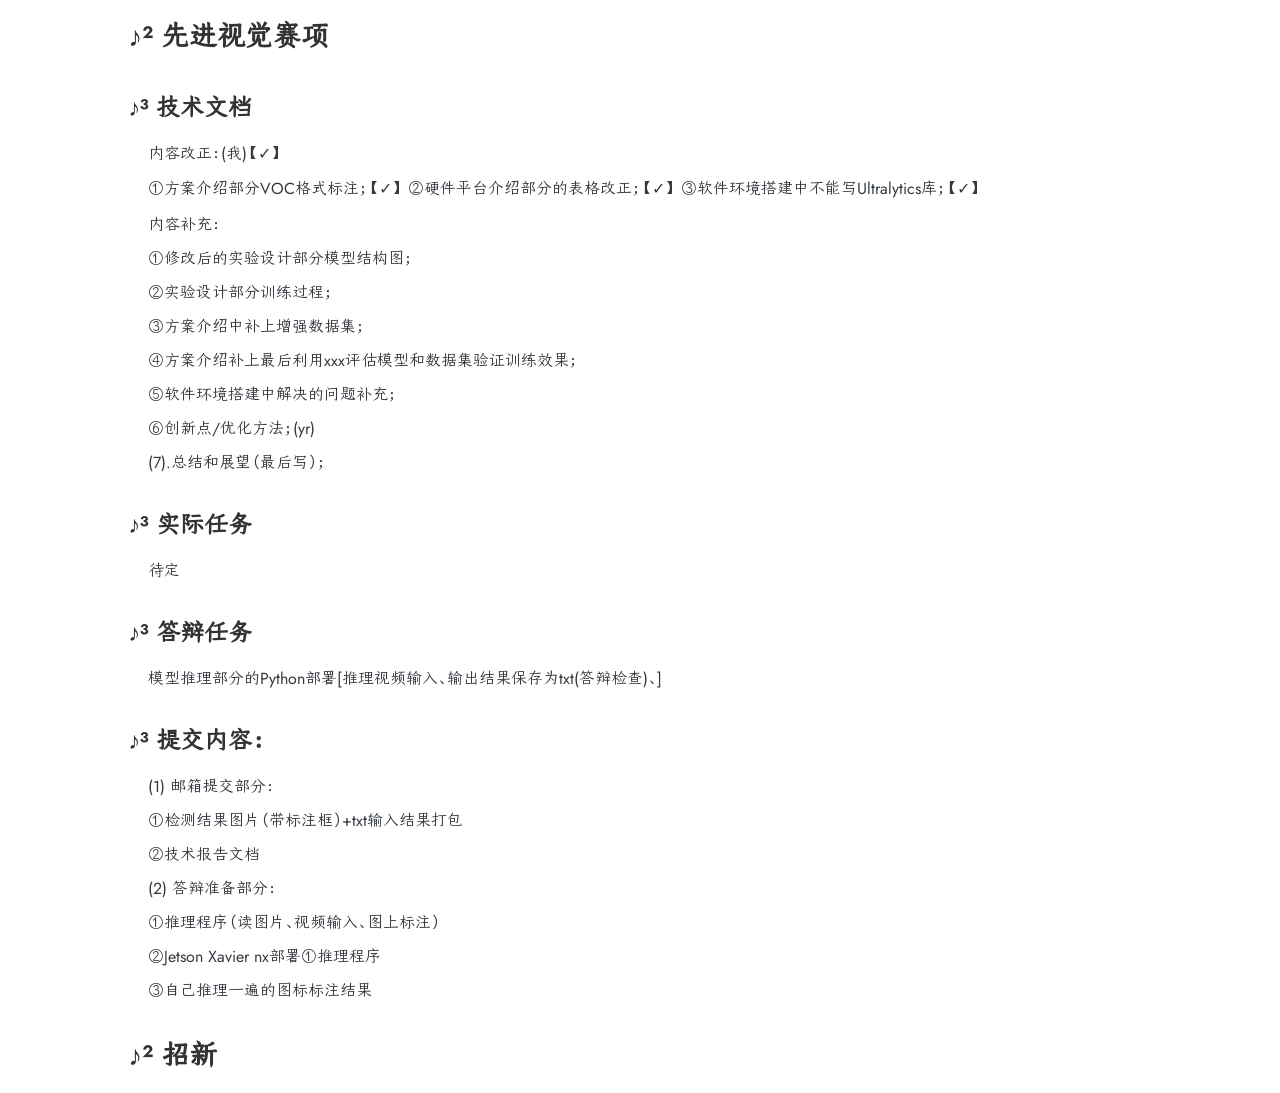
==== index.html @ b22bf8c2 "ok" ====
<!DOCTYPE html>
<html lang="zh">
 <head>
  <meta charset="utf-8"/>
  <meta content="yes" name="apple-mobile-web-app-capable">
   <meta content="yes" name="apple-touch-fullscreen"/>
   <meta content="black-translucent" name="apple-mobile-web-app-status-bar-style"/>
   <link href="./manifest.json" rel="manifest"/>
   <link href="/img/pwa/splash-2048x2732.png" media="(device-width: 1024px) and (device-height: 1366px) and (-webkit-device-pixel-ratio: 2) and (orientation: portrait)" rel="apple-touch-startup-image"/>
   <link href="/img/pwa/splash-2732x2048.png" media="(device-width: 1024px) and (device-height: 1366px) and (-webkit-device-pixel-ratio: 2) and (orientation: landscape)" rel="apple-touch-startup-image"/>
   <link href="/img/pwa/splash-1668x2388.png" media="(device-width: 834px) and (device-height: 1194px) and (-webkit-device-pixel-ratio: 2) and (orientation: portrait)" rel="apple-touch-startup-image"/>
   <link href="/img/pwa/splash-2388x1668.png" media="(device-width: 834px) and (device-height: 1194px) and (-webkit-device-pixel-ratio: 2) and (orientation: landscape)" rel="apple-touch-startup-image"/>
   <link href="/img/pwa/splash-1536x2048.png" media="(device-width: 768px) and (device-height: 1024px) and (-webkit-device-pixel-ratio: 2) and (orientation: portrait)" rel="apple-touch-startup-image"/>
   <link href="/img/pwa/splash-2048x1536.png" media="(device-width: 768px) and (device-height: 1024px) and (-webkit-device-pixel-ratio: 2) and (orientation: landscape)" rel="apple-touch-startup-image"/>
   <link href="/img/pwa/splash-1668x2224.png" media="(device-width: 834px) and (device-height: 1112px) and (-webkit-device-pixel-ratio: 2) and (orientation: portrait)" rel="apple-touch-startup-image"/>
   <link href="/img/pwa/splash-2224x1668.png" media="(device-width: 834px) and (device-height: 1112px) and (-webkit-device-pixel-ratio: 2) and (orientation: landscape)" rel="apple-touch-startup-image"/>
   <link href="/img/pwa/splash-1620x2160.png" media="(device-width: 810px) and (device-height: 1080px) and (-webkit-device-pixel-ratio: 2) and (orientation: portrait)" rel="apple-touch-startup-image"/>
   <link href="/img/pwa/splash-2160x1620.png" media="(device-width: 810px) and (device-height: 1080px) and (-webkit-device-pixel-ratio: 2) and (orientation: landscape)" rel="apple-touch-startup-image"/>
   <link href="/img/pwa/splash-1290x2796.png" media="(device-width: 430px) and (device-height: 932px) and (-webkit-device-pixel-ratio: 3) and (orientation: portrait)" rel="apple-touch-startup-image"/>
   <link href="/img/pwa/splash-2796x1290.png" media="(device-width: 430px) and (device-height: 932px) and (-webkit-device-pixel-ratio: 3) and (orientation: landscape)" rel="apple-touch-startup-image"/>
   <link href="/img/pwa/splash-1179x2556.png" media="(device-width: 393px) and (device-height: 852px) and (-webkit-device-pixel-ratio: 3) and (orientation: portrait)" rel="apple-touch-startup-image"/>
   <link href="/img/pwa/splash-2556x1179.png" media="(device-width: 393px) and (device-height: 852px) and (-webkit-device-pixel-ratio: 3) and (orientation: landscape)" rel="apple-touch-startup-image"/>
   <link href="/img/pwa/splash-1248x2778.png" media="(device-width: 428px) and (device-height: 926px) and (-webkit-device-pixel-ratio: 3) and (orientation: portrait)" rel="apple-touch-startup-image"/>
   <link href="/img/pwa/splash-2778x1248.png" media="(device-width: 428px) and (device-height: 926px) and (-webkit-device-pixel-ratio: 3) and (orientation: landscape)" rel="apple-touch-startup-image"/>
   <link href="/img/pwa/splash-1170x2532.png" media="(device-width: 390px) and (device-height: 844px) and (-webkit-device-pixel-ratio: 3) and (orientation: portrait)" rel="apple-touch-startup-image"/>
   <link href="/img/pwa/splash-2532x1170.png" media="(device-width: 390px) and (device-height: 844px) and (-webkit-device-pixel-ratio: 3) and (orientation: landscape)" rel="apple-touch-startup-image"/>
   <link href="/img/pwa/splash-1125x2436.png" media="(device-width: 375px) and (device-height: 812px) and (-webkit-device-pixel-ratio: 3) and (orientation: portrait)" rel="apple-touch-startup-image"/>
   <link href="/img/pwa/splash-2436x1125.png" media="(device-width: 375px) and (device-height: 812px) and (-webkit-device-pixel-ratio: 3) and (orientation: landscape)" rel="apple-touch-startup-image"/>
   <link href="/img/pwa/splash-1242x2688.png" media="(device-width: 414px) and (device-height: 896px) and (-webkit-device-pixel-ratio: 3) and (orientation: portrait)" rel="apple-touch-startup-image"/>
   <link href="/img/pwa/splash-2688x1242.png" media="(device-width: 414px) and (device-height: 896px) and (-webkit-device-pixel-ratio: 3) and (orientation: landscape)" rel="apple-touch-startup-image"/>
   <link href="/img/pwa/splash-828x1792.png" media="(device-width: 414px) and (device-height: 896px) and (-webkit-device-pixel-ratio: 2) and (orientation: portrait)" rel="apple-touch-startup-image"/>
   <link href="/img/pwa/splash-1792x828.png" media="(device-width: 414px) and (device-height: 896px) and (-webkit-device-pixel-ratio: 2) and (orientation: landscape)" rel="apple-touch-startup-image"/>
   <link href="/img/pwa/splash-1242x2208.png" media="(device-width: 414px) and (device-height: 736px) and (-webkit-device-pixel-ratio: 3) and (orientation: portrait)" rel="apple-touch-startup-image"/>
   <link href="/img/pwa/splash-2208x1242.png" media="(device-width: 414px) and (device-height: 736px) and (-webkit-device-pixel-ratio: 3) and (orientation: landscape)" rel="apple-touch-startup-image"/>
   <link href="/img/pwa/splash-750x1334.png" media="(device-width: 375px) and (device-height: 667px) and (-webkit-device-pixel-ratio: 2) and (orientation: portrait)" rel="apple-touch-startup-image"/>
   <link href="/img/pwa/splash-1334x750.png" media="(device-width: 375px) and (device-height: 667px) and (-webkit-device-pixel-ratio: 2) and (orientation: landscape)" rel="apple-touch-startup-image"/>
   <link href="/img/pwa/splash-640x1136.png" media="(device-width: 320px) and (device-height: 568px) and (-webkit-device-pixel-ratio: 2) and (orientation: portrait)" rel="apple-touch-startup-image"/>
   <link href="/img/pwa/splash-1136x640.png" media="(device-width: 320px) and (device-height: 568px) and (-webkit-device-pixel-ratio: 2) and (orientation: landscape)" rel="apple-touch-startup-image"/>
   <title>
    305任务清单
   </title>
   <link href="./style/style.css" rel="stylesheet"/>
  </meta>
 </head>
 <body>
  <div class="container">
   <h2>
    先进视觉赛项
   </h2>
   <h3>
    技术文档
   </h3>
   <ul>
    <li>
     内容改正：(我)【✓】
    </li>
    <li>
     <p>
      ①方案介绍部分VOC格式标注；【✓】
    ②硬件平台介绍部分的表格改正；【✓】
    ③软件环境搭建中不能写Ultralytics库；【✓】
     </p>
    </li>
    <li>
     <p>
      内容补充：
     </p>
    </li>
    <li>
     ①修改后的实验设计部分模型结构图；
    </li>
    <li>
     ②实验设计部分训练过程；
    </li>
    <li>
     ③方案介绍中补上增强数据集；
    </li>
    <li>
     ④方案介绍补上最后利用xxx评估模型和数据集验证训练效果；
    </li>
    <li>
     ⑤软件环境搭建中解决的问题补充；
    </li>
    <li>
     ⑥创新点/优化方法；(yr)
    </li>
    <li>
     (7).总结和展望（最后写）；
    </li>
   </ul>
   <h3>
    实际任务
   </h3>
   <ul>
    <li>
     待定
    </li>
   </ul>
   <h3>
    答辩任务
   </h3>
   <ul>
    <li>
     模型推理部分的Python部署[推理视频输入、输出结果保存为txt(答辩检查)、]
    </li>
   </ul>
   <h3>
    提交内容：
   </h3>
   <ul>
    <li>
     (1) 邮箱提交部分：
    </li>
    <li>
     ①检测结果图片（带标注框）+txt输入结果打包
    </li>
    <li>
     ②技术报告文档
    </li>
    <li>
     (2) 答辩准备部分：
    </li>
    <li>
     ①推理程序（读图片、视频输入、图上标注）
    </li>
    <li>
     ②Jetson Xavier nx部署①推理程序
    </li>
    <li>
     ③自己推理一遍的图标标注结果
    </li>
   </ul>
   <h2>
    招新
   </h2>
  </div>
 </body>
</html>
---- style/style.css ----
body {
  font-family: Arial, sans-serif;
}

.container {
  margin: 0 auto;
  width: 80%;
  max-width: 1200px;
}

/* .section {
  background-color: #f9f9f9;
  border: 1px solid #ddd;
  border-radius: 4px;
  padding: 20px;
  margin-bottom: 20px;
} */

h2, h3 {
  color: #333;
}

ul {
  list-style-type: none;
}

ul li {
  margin-bottom: 10px;
}

p {
  line-height: 1.6;
} 

/* 这里可以添加更多自定义样式 */
body, h1, h2, h3, h4, h5, h6, hr, p, blockquote, dl, dt, dd, ul, ol, li, pre, form, fieldset, legend, button, input, textarea, th, td {
  margin: 0;
  padding: 0;
}

body, button, input, select, textarea {
  font: 12px/1.5tahoma, arial, 宋体;
}

h1, h2, h3, h4, h5, h6 {
  font-size: 100%;
}

address, cite, dfn, em, var {
  font-style: normal;
}

code, kbd, pre, samp {
  font-family: couriernew, courier, monospace;
}

small {
  font-size: 12px;
}

a {
  text-decoration: none;
}

a:hover {
  text-decoration: underline;
}

sup {
  vertical-align: text-top;
}

sub {
  vertical-align: text-bottom;
}

legend {
  color: #000;
}

fieldset, img {
  border: 0;
}

button, input, select, textarea {
  font-size: 100%;
}

table {
  border-collapse: collapse;
  border-spacing: 0;
}

@font-face {
  font-family: jostFont;
  font-style: normal;
  font-weight: 400;
  font-display: swap;
  src: local("Jost Regular Regular"), local("Jost-Regular"), local("Jost* Book"), local("Jost-Book"), url("virgo/fonts/jost/jost-v4-latin-regular.woff2") format("woff2"), url("virgo/fonts/jost/jost-v4-latin-regular.woff") format("woff");
}
@font-face {
  font-family: jostFont;
  font-style: normal;
  font-weight: 500;
  font-display: swap;
  src: local("Jost Regular Medium"), local("JostRoman-Medium"), local("Jost* Medium"), local("Jost-Medium"), url("virgo/fonts/jost/jost-v4-latin-500.woff2") format("woff2"), url("virgo/fonts/jost/jost-v4-latin-500.woff") format("woff");
}
@font-face {
  font-family: jostFont;
  font-style: normal;
  font-weight: 700;
  font-display: swap;
  src: local("Jost Regular Bold"), local("JostRoman-Bold"), local("Jost* Bold"), local("Jost-Bold"), url("virgo/fonts/jost/jost-v4-latin-700.woff2") format("woff2"), url("virgo/fonts/jost/jost-v4-latin-700.woff") format("woff");
}
@font-face {
  font-family: jostFont;
  font-style: italic;
  font-weight: 400;
  font-display: swap;
  src: local("Jost Italic Italic"), local("Jost-Italic"), local("Jost* BookItalic"), local("Jost-BookItalic"), url("virgo/fonts/jost/jost-v4-latin-italic.woff2") format("woff2"), url("virgo/fonts/jost/jost-v4-latin-italic.woff") format("woff");
}
@font-face {
  font-family: jostFont;
  font-style: italic;
  font-weight: 500;
  font-display: swap;
  src: local("Jost Italic Medium Italic"), local("JostItalic-Medium"), local("Jost* Medium Italic"), local("Jost-MediumItalic"), url("virgo/fonts/jost/jost-v4-latin-500italic.woff2") format("woff2"), url("virgo/fonts/jost/jost-v4-latin-500italic.woff") format("woff");
}
@font-face {
  font-family: jostFont;
  font-style: italic;
  font-weight: 700;
  font-display: swap;
  src: local("Jost Italic Bold Italic"), local("JostItalic-Bold"), local("Jost* Bold Italic"), local("Jost-BoldItalic"), url("virgo/fonts/jost/jost-v4-latin-700italic.woff2") format("woff2"), url("virgo/fonts/jost/jost-v4-latin-700italic.woff") format("woff");
}
@font-face {
  font-family: josefinSansFont;
  font-style: normal;
  font-weight: 400;
  src: url(virgo/fonts/josefin/lhLzTs.woff2) format("woff2");
  unicode-range: U+0102-0103, U+0110-0111, U+0128-0129, U+0168-0169, U+01A0-01A1, U+01AF-01B0, U+1EA0-1EF9, U+20AB;
}
@font-face {
  font-family: josefinSansFont;
  font-style: normal;
  font-weight: 400;
  src: url(virgo/fonts/josefin/hhLzTs.woff2) format("woff2");
  unicode-range: U+0100-024F, U+0259, U+1E00-1EFF, U+2020, U+20A0-20AB, U+20AD-20CF, U+2113, U+2C60-2C7F, U+A720-A7FF;
}
@font-face {
  font-family: josefinSansFont;
  font-style: normal;
  font-weight: 400;
  src: url(virgo/fonts/josefin/ZhLw.woff2) format("woff2");
  unicode-range: U+0000-00FF, U+0131, U+0152-0153, U+02BB-02BC, U+02C6, U+02DA, U+02DC, U+2000-206F, U+2074, U+20AC, U+2122, U+2191, U+2193, U+2212, U+2215, U+FEFF, U+FFFD;
}
@font-face {
  font-family: romanFont;
  src: url("virgo/fonts/roman/Code-New-Roman-5.otf") format("TrueType"), url("virgo/fonts/roman/Code-New-Roman-6.woff") format("TrueType"), url("virgo/fonts/roman/Code-New-Roman-i-3.otf") format("TrueType"), url("virgo/fonts/roman/Code-New-Roman-i-4.woff") format("TrueType"), url("virgo/fonts/roman/Code-New-Roman-b-1.otf") format("TrueType"), url("virgo/fonts/roman/Code-New-Roman-b-2.woff") format("TrueType");
}
@font-face {
  font-family: jinkaiFont;
  src: url("virgo/fonts/ttfs/jinkai.ttf") format("TrueType");
}
@font-face {
  font-family: xianmoFont;
  src: url("virgo/fonts/ttfs/xianmo.ttf") format("TrueType");
}
@font-face {
  font-family: daxiangFont;
  src: url("virgo/fonts/ttfs/daxiang.ttf") format("TrueType");
}
@font-face {
  font-family: segoeFont;
  src: url("virgo/fonts/segoe/segoesc.ttf") format("TrueType"), url("virgo/fonts/segoe/segoescb.ttf") format("TrueType");
}
/*
    Update default scroll-bar style.
    More: https://ovirgo.com/posts/scroll-bar
*/
::-webkit-scrollbar {
  width: 6px;
  height: 6px;
}

::-webkit-scrollbar-track-piece {
  background-color: transparent;
  border-radius: 5px;
}

::-webkit-scrollbar-thumb {
  cursor: pointer;
  background-color: #ccc;
  border-radius: 5px;
}

::-webkit-scrollbar-thumb:hover {
  background-color: #999;
}

::-webkit-scrollbar-corner {
  display: block;
}

html {
  scroll-behavior: smooth;
}

body {
  color: #343a40;
  font-family: jostFont, jinkaiFont, "kaiti", -apple-system, blinkmacsystemfont, "Segoe UI", roboto, "Helvetica Neue", arial, "Noto Sans", sans-serif, "Apple Color Emoji", "Segoe UI Emoji", "Segoe UI Symbol", "Noto Color Emoji";
  font-size: 16px;
  line-height: 1.5;
}

li::marker {
  color: #ccc;
}

h1,
h2,
h3,
h4,
h5,
h6 {
  background: rgba(255, 255, 255, 0);
  padding: 16px 0;
}
h1 a,
h2 a,
h3 a,
h4 a,
h5 a,
h6 a {
  display: inline-block;
  margin: 4px;
  font-size: 14px;
}
h1 code,
h2 code,
h3 code,
h4 code,
h5 code,
h6 code {
  font-family: romanFont, jinkaiFont, "kaiti", sfmono-regular, menlo, monaco, consolas, "Liberation Mono", "Courier New", monospace;
}

h1 {
  font-size: 32px;
}

h2 {
  font-size: 28px;
}
h2:before {
  content: "♪² ";
}

h3 {
  font-size: 24px;
}
h3:before {
  content: "♪³ ";
}

h4 {
  font-size: 20px;
}
h4:before {
  content: "♪⁴ ";
}

h5 {
  font-size: 20px;
}
h5:before {
  content: "♪⁵ ";
}

h6 {
  font-size: 20px;
}
h6:before {
  content: "♪⁶ ";
}

img {
  max-width: 100%;
  border: 1px solid rgba(255, 255, 255, 0);
}

a {
  color: #5d2f86;
}
a:hover {
  text-decoration: none;
  color: #e69;
  text-shadow: 0px 0px 1px #e69;
}

p {
  margin: 16px 0;
}

hr {
  margin: 24px 0;
  border-color: rgba(0, 0, 0, 0);
  border-bottom-color: rgba(239, 239, 239, 0.5);
}

table {
  margin: 24px 0;
}
table thead tr {
  border-top: 2px solid #e9e7ef;
}
table tbody {
  border-top: 2px solid #e9e7ef;
}
table tbody tr {
  border-bottom: 1px solid #e9e7ef;
}
table tbody tr:last-child {
  border-bottom: 2px solid #e9e7ef;
}
table th,
table td {
  padding: 3px 6px;
  border-right: 1px solid #e9e7ef;
}
table th:first-child,
table td:first-child {
  border-left: rgba(255, 255, 255, 0);
}
table th:last-child,
table td:last-child {
  border-right: rgba(255, 255, 255, 0);
}

blockquote {
  padding-left: 16px;
  border-left: 1px solid #6c757d;
  color: #6c757d;
}

.summary code,
p code,
td code,
li code {
  font-size: 14px;
  font-family: romanFont, jinkaiFont, "kaiti", sfmono-regular, menlo, monaco, consolas, "Liberation Mono", "Courier New", monospace;
  color: #d63384;
}

pre,
pre code {
  font-family: romanFont, jinkaiFont, "kaiti", sfmono-regular, menlo, monaco, consolas, "Liberation Mono", "Courier New", monospace;
}

ul,
ol {
  list-style-position: outside;
  padding-left: 20px;
  margin-bottom: 16px;
}
ul li p,
ol li p {
  margin: 0;
}

.some {
  font-family: "Segoe Script", segoeFont;
}

h2 code,
h3 code,
h4 code,
h5 code,
h6 code,
strong code,
u code,
em code,
.oh-hl code,
.oh-essay code {
  color: #d63384;
}

.oh-essay {
  position: relative;
  margin: 16px auto;
  padding-left: 16px;
  border-left: 1px dashed #969696;
  font-size: 15px;
  color: #969696;
}
.oh-essay p {
  margin-bottom: 0;
}

.oh-hl {
  background: #fef9e7;
  padding: 0 4px;
  border-radius: 4px;
}

body.active-animate {
  -webkit-animation: fadeIn 2s;
          animation: fadeIn 2s;
}
body.active-animate p {
  -webkit-animation: slideInUp 0.6s;
          animation: slideInUp 0.6s;
}
body.active-animate .container-home .menu .item {
  -webkit-animation: slideInDown 1s;
          animation: slideInDown 1s;
}
body.active-animate .container-home .content .desc {
  -webkit-animation: slideInUp 1s;
          animation: slideInUp 1s;
}
body.active-animate .container-nav .content-nav .nav ul {
  -webkit-animation: slideInUp 1s;
          animation: slideInUp 1s;
}
body.active-animate .container-search #search {
  -webkit-animation: slideInLeft 1s;
          animation: slideInLeft 1s;
}
body.active-animate .container-search .list .item {
  -webkit-animation: slideInUp 1s;
          animation: slideInUp 1s;
}
body.active-animate .container-list .list .recentf, body.active-animate .container-list .list .item {
  -webkit-animation: slideInUp 1s;
          animation: slideInUp 1s;
}
body.active-animate .container-archive .recentf .rec-post .rec-post-item {
  -webkit-animation: slideInLeft 1s;
          animation: slideInLeft 1s;
}
body.active-animate .container-archive .categories .arc-item,
body.active-animate .container-archive .tags .arc-item {
  -webkit-animation: slideInUp 1s;
          animation: slideInUp 1s;
}
body.active-animate .container-archive .categories .arc-item .arc-post .arc-post-item,
body.active-animate .container-archive .tags .arc-item .arc-post .arc-post-item {
  -webkit-animation: slideInRight 1s;
          animation: slideInRight 1s;
}
body.active-animate .container-page .toc .page-operation {
  -webkit-animation: slideInLeft 1s;
          animation: slideInLeft 1s;
}

#header {
  border-top: 4px solid;
  border-image-source: linear-gradient(90deg, #0d6efd, #8ed6fb 50%, #d32e9d);
  border-image-slice: 1;
  -webkit-border-top: 4px solid;
  -webkit-border-image-source: linear-gradient(90deg, #0d6efd, #8ed6fb 50%, #d32e9d);
  -webkit-border-image-slice: 1;
  z-index: 1000;
  position: -webkit-sticky;
  position: sticky;
  top: -66px;
  padding: 0 80px;
}
#header.js-header {
  transition: 0.2s background-color linear;
  background-color: rgba(255, 255, 255, 0.5);
  -webkit-backdrop-filter: blur(5px);
          backdrop-filter: blur(5px);
  -webkit-backdrop-filter: saturate(180%) blur(5px);
          backdrop-filter: saturate(180%) blur(5px);
}
#header .container-header .some {
  position: relative;
  padding: 4px 0px 6px 24px;
}
#header .container-header .some #light-dark {
  cursor: pointer;
  position: absolute;
  left: 4px;
  top: 4px;
}
#header .container-header .container-breadcrumb-nav {
  padding-bottom: 8px;
}
#header .container-header .container-breadcrumb-nav .breadcrumb-nav-bar {
  display: flex;
  font-size: 12px;
}
#header .container-header .container-breadcrumb-nav .breadcrumb-nav-bar a {
  white-space: break-spaces;
  overflow: hidden;
  height: 18px;
  display: block;
  color: rgba(90, 41, 228, 0.8);
  background: rgba(239, 239, 239, 0.3);
  margin-right: 8px;
  padding: 4px 8px;
  border-radius: 0 12px 0 8px;
}
#header .container-header .container-breadcrumb-nav .breadcrumb-nav-bar .active a {
  color: #5a29e4;
}
#header .container-header #toc {
  display: none;
}

#content {
  background: rgba(255, 255, 255, 0);
  padding: 16px 80px 32px;
}
#content .container-home {
  font-family: "Segoe Script", segoeFont, jostFont, jinkaiFont, "kaiti", -apple-system, blinkmacsystemfont, "Segoe UI", roboto, "Helvetica Neue", arial, "Noto Sans", sans-serif, "Apple Color Emoji", "Segoe UI Emoji", "Segoe UI Symbol", "Noto Color Emoji";
}
#content .container-home .menu {
  height: 108px;
  box-sizing: border-box;
  display: flex;
  justify-content: flex-end;
  flex-wrap: wrap;
  font-size: 14px;
}
#content .container-home .menu .item a {
  display: block;
  margin: 4px 8px;
  padding: 8px;
  width: 96px;
  background: rgba(239, 239, 239, 0.4);
  border-radius: 6px;
  text-align: center;
  transition: 0.3s padding ease;
}
#content .container-home .menu .item a:hover {
  padding: 24px 8px;
}
#content .container-home .content-md {
  padding-top: 24px;
}
#content .container-home .content-md p > code,
#content .container-home .content-md li > code,
#content .container-home .content-md td > code {
  color: #d63384;
}
#content .container-home .content-md .highlight {
  margin: 16px 0;
  border-top: 2px solid #e9e7ef;
  border-bottom: 2px solid #e9e7ef;
  padding: 2px 0;
  font-size: 14px;
  overflow: hidden;
}
#content .container-home .content-md .highlight:hover {
  overflow: auto;
}
#content .container-home .content-md .highlight pre {
  padding-top: 0;
}
#content .container-home .content-md pre {
  font-size: 14px;
  border-top: 1px solid #e9e7ef;
  border-bottom: 1px solid #e9e7ef;
  padding: 12px;
  overflow: hidden;
}
#content .container-home .content-md pre:hover {
  overflow: auto;
}
#content .container-home .content-md pre .lang {
  cursor: pointer;
  margin-bottom: 16px;
  padding: 4px 0px;
  border-bottom: 1px dashed #adb5bd;
}
#content .container-home .content-md em {
  font-style: italic;
}
#content .container-home .content {
  text-align: center;
}
#content .container-home .content .desc img {
  max-width: 100%;
}
#content .container-home .content .desc .words {
  box-sizing: border-box;
  font-size: 18px;
  color: #adb5bd;
  max-width: 600px;
  padding: 48px 32px;
  border-radius: 10px;
  margin: 120px 0 160px;
  background: rgba(239, 239, 239, 0.4);
}
#content .container-list {
  font-size: 16px;
}
#content .container-list .count {
  color: #6c757d;
}
#content .container-list .list {
  display: flex;
  flex-wrap: wrap;
  flex-shrink: 0;
}
#content .container-list .list .recentf {
  box-sizing: border-box;
  width: 360px;
  padding: 8px 4px 32px;
  margin-right: 32px;
  margin-top: 48px;
  background: rgba(239, 239, 239, 0.2);
  box-shadow: 3px 3px 5px #eee;
}
#content .container-list .list .recentf .desc {
  width: 100%;
  padding: 8px 0;
  color: #999;
}
#content .container-list .list .recentf .rec-post .rec-post-item a {
  font-size: 14px;
  display: inline-block;
  background: rgba(239, 239, 239, 0.3);
  margin: 4px;
  padding: 4px 8px;
  border-radius: 4px;
}
#content .container-list .list .desc .date {
  color: #999;
  font-size: 12px;
  font-family: "Segoe Script", segoeFont;
}
#content .container-list .list .desc .date:first-child {
  padding-left: 8px;
}
#content .container-list .list .item {
  box-shadow: 3px 3px 5px #eee;
  position: relative;
  padding-bottom: 32px;
  background: rgba(239, 239, 239, 0.2);
  margin-right: 32px;
  margin-top: 48px;
  width: 360px;
  overflow: hidden;
}
#content .container-list .list .item > a {
  box-sizing: border-box;
  width: 100%;
  display: block;
  background: rgba(239, 239, 239, 0.2);
  margin-bottom: 8px;
  padding: 6px 4px;
  white-space: nowrap;
  overflow: hidden;
  text-overflow: ellipsis;
  transition: 0.3s padding ease;
}
#content .container-list .list .item > a:hover {
  padding-left: 16px;
}
#content .container-list .list .item > a .date {
  color: #999;
  font-size: 12px;
  font-family: "Segoe Script", segoeFont;
  margin-right: 4px;
}
#content .container-list .list .item .summary {
  font-size: 15px;
  padding: 8px;
  color: #6c757d;
}
#content .container-list .list .item .read-more {
  font-size: 13px;
  text-align: right;
  background: rgba(239, 239, 239, 0.2);
  width: 100%;
  position: absolute;
  bottom: 0;
}
#content .container-list .list .item .read-more a {
  display: block;
  padding: 2px 6px;
  transition: 0.3s padding ease;
  color: #ced4da;
}
#content .container-list .list .item .read-more a:hover {
  padding-right: 16px;
}
#content .container-list .list .item-term {
  margin: 4px;
  width: 360px;
}
#content .container-list .list .item-term a {
  box-sizing: border-box;
  height: 80px;
  display: block;
  background: rgba(239, 239, 239, 0.3);
  margin-bottom: 8px;
  padding: 8px;
  white-space: nowrap;
  overflow: hidden;
  text-overflow: ellipsis;
  border-radius: 0 16px 0 16px;
  transition: 0.3s padding ease;
}
#content .container-list .list .item-term a:hover {
  padding-top: 16px;
}
#content .container-list .list .item-term a .date {
  color: #999;
  font-size: 12px;
  font-family: "Segoe Script", segoeFont;
  margin-right: 4px;
}
#content .container-list .list .item-term sup {
  color: #adb5bd;
}
#content .container-list .list-single-col {
  display: block;
}
#content .container-list .list-single-col .recentf {
  width: 760px;
  margin: 24px auto;
  display: flex;
  flex-wrap: wrap;
}
#content .container-list .list-single-col .item {
  width: 760px;
  margin: 24px auto;
}
#content .container-page {
  position: relative;
  font-size: 16px;
  margin: 0 auto;
  padding: 0 24% 0 16%;
  max-width: 760px;
}
#content .container-page .desc {
  color: #adb5bd;
  font-size: 14px;
}
#content .container-page .toc {
  position: fixed;
  border-left: 1px solid #dee2e6;
  width: 260px;
  max-height: 566px;
  top: 176px;
  right: 16px;
  font-size: 14px;
  overflow: scroll;
}
#content .container-page .toc::-webkit-scrollbar {
  width: 2px;
}
#content .container-page .toc::-webkit-scrollbar-thumb {
  background-color: #dee2e6;
}
#content .container-page .toc li {
  list-style: none;
}
#content .container-page .toc li a {
  color: #6c757d;
}
#content .container-page .toc li a:hover {
  color: #e69;
}
#content .container-page .toc .toc-link--active {
  color: #d14;
}
#content .container-page .toc .page-operation {
  display: flex;
  position: fixed;
  top: 136px;
  right: 144px;
}
#content .container-page .toc .page-operation a img {
  padding: 2px;
  width: 24px;
}
#content .container-page .toc #TableOfContents ul,
#content .container-page .toc #TableOfContents ol {
  margin-bottom: 4px;
}
#content .container-page .toc #TableOfContents li a:not(:first-child) {
  color: #dee2e6;
  font-size: 1px;
}
#content .container-page .content p > code,
#content .container-page .content li > code,
#content .container-page .content td > code {
  color: #d63384;
}
#content .container-page .content-card h3 {
  color: #adb5bd;
  font-size: 18px;
}
#content .container-page .content-card h3::before {
  display: block;
  white-space: nowrap;
  overflow: hidden;
  content: "";
  border-top: 1px dashed #adb5bd;
  padding-top: 16px;
}
#content .container-page .content-card h4 {
  color: #adb5bd;
  font-size: 16px;
}
#content .container-page .highlight {
  margin: 16px 0;
  border-top: 1px solid #e9e7ef;
  padding: 2px 0;
  font-size: 14px;
  overflow: hidden;
}
#content .container-page .highlight:hover {
  overflow: auto;
}
#content .container-page .highlight pre {
  padding-top: 0;
}
#content .container-page pre {
  font-size: 14px;
  border-top: 1px solid #e9e7ef;
  border-bottom: 1px solid #e9e7ef;
  padding: 12px 0;
  overflow: hidden;
}
#content .container-page pre:hover {
  overflow: auto;
}
#content .container-page pre .lang {
  cursor: pointer;
  margin-bottom: 16px;
  padding: 4px 0px;
  border-bottom: 1px dashed #e9ecef;
}
#content .container-page em {
  font-style: italic;
}
#content .container-nav {
  padding: 0 16%;
}
#content .container-nav .toc {
  position: fixed;
  right: 100px;
  top: 183px;
  height: 468px;
  overflow: auto;
  padding: 4px 12px 0px;
}
#content .container-nav .toc::-webkit-scrollbar {
  width: 2px;
}
#content .container-nav .toc::-webkit-scrollbar-thumb {
  background-color: #e9ecef;
}
#content .container-nav .toc li {
  width: 84px;
  height: 36px;
  line-height: 28px;
  list-style: none;
  border-radius: 8px;
  margin: 6px 0;
  border-style: double;
  border-color: rgba(239, 239, 239, 0.8);
  box-sizing: border-box;
  overflow: hidden;
  transition: 0.2s all linear;
}
#content .container-nav .toc li em {
  color: #666;
}
#content .container-nav .toc li a {
  display: block;
  padding: 4px 8px;
  transition: 0.1s all linear;
  color: #666;
}
#content .container-nav .toc li a:hover {
  padding-left: 28px;
  background: rgba(239, 239, 239, 0.5);
}
#content .container-nav .toc li a:hover em {
  opacity: 0;
}
#content .container-nav h2 {
  font-size: 16px;
  color: #adb5bd;
  font-weight: 400;
}
#content .container-nav h2::before {
  content: "";
}
#content .container-nav .content-nav .nav ul {
  display: flex;
  flex-wrap: wrap;
  padding: 0;
}
#content .container-nav .content-nav .nav ul li {
  box-sizing: border-box;
  list-style-type: none;
  width: 20%;
  margin: 4px 0;
}
#content .container-nav .content-nav .nav ul li a {
  box-sizing: border-box;
  font-family: jostFont, jinkaiFont, "kaiti", -apple-system, blinkmacsystemfont, "Segoe UI", roboto, "Helvetica Neue", arial, "Noto Sans", sans-serif, "Apple Color Emoji", "Segoe UI Emoji", "Segoe UI Symbol", "Noto Color Emoji";
  font-size: 16px;
  transition: 0.3s padding linear;
  display: inline-block;
  width: 96%;
  height: 36px;
  line-height: 36px;
  font-weight: 400;
  padding: 2px 6px;
  background: rgba(239, 239, 239, 0.5);
  border-radius: 1px 5px 1px 5px;
  white-space: nowrap;
}
#content .container-nav .content-nav .nav ul li a:hover {
  padding-left: 12px;
  background-color: rgba(255, 255, 255, 0.5);
}
#content .container-nav .content-nav p {
  color: #adb5bd;
  margin-right: 1%;
  padding: 8px 4px 2px;
}
#content .container-nav .content-nav .bookmark ul {
  padding: 4px;
  overflow: hidden;
  white-space: nowrap;
}
#content .container-nav .content-nav .bookmark ul:hover {
  overflow: auto;
}
#content .container-nav .content-nav .bookmark ul li {
  list-style-type: none;
  transition: 0.3s padding linear;
  border-radius: 1px 5px 1px 5px;
  padding-left: 4px;
}
#content .container-nav .content-nav .bookmark ul li::before {
  content: "➣ ";
}
#content .container-nav .content-nav .bookmark ul li:hover {
  padding-left: 16px;
}
#content .container-nav .content-nav .bookmark ul li a {
  display: inline-block;
  width: 100%;
  padding: 6px 0;
}
#content .container-nav .content-nav .bookmark ul li:nth-child(even) {
  background: rgba(239, 239, 239, 0.6);
}
#content .container-search {
  font-size: 16px;
}
#content .container-search #search {
  padding: 32px 0;
  position: relative;
}
#content .container-search #search #sc-clear {
  cursor: pointer;
  transition: 0.5s opacity ease;
  position: absolute;
}
#content .container-search #search #sc-input {
  outline-style: none;
  border: 0px;
  border-bottom: 1px solid #5dade2;
  padding-bottom: 8px;
  padding-left: 32px;
  font-family: jostFont, jinkaiFont, "kaiti", -apple-system, blinkmacsystemfont, "Segoe UI", roboto, "Helvetica Neue", arial, "Noto Sans", sans-serif, "Apple Color Emoji", "Segoe UI Emoji", "Segoe UI Symbol", "Noto Color Emoji";
  width: 500px;
  background: rgba(255, 255, 255, 0);
}
#content .container-search #search #sc-input:focus-visible {
  border-color: #0dcaf0;
}
#content .container-search #search #sc-input::-moz-placeholder {
  color: #dee2e6;
  font-family: "Segoe Script", segoeFont;
}
#content .container-search #search #sc-input:-ms-input-placeholder {
  color: #dee2e6;
  font-family: "Segoe Script", segoeFont;
}
#content .container-search #search #sc-input::placeholder {
  color: #dee2e6;
  font-family: "Segoe Script", segoeFont;
}
#content .container-search #search #sc-res .statistics {
  padding: 16px 0 0 56px;
  color: #adb5bd;
}
#content .container-search #search #sc-res hr {
  border: 1px dashed #ccc;
  margin: 8px 0;
}
#content .container-search .list {
  display: flex;
  flex-wrap: wrap;
  flex-shrink: 0;
}
#content .container-search .list .item {
  box-shadow: 3px 3px 5px #eee;
  background: rgba(239, 239, 239, 0.2);
  margin-right: 32px;
  margin-top: 48px;
  width: 360px;
  overflow: hidden;
}
#content .container-search .list .item > a {
  box-sizing: border-box;
  width: 100%;
  display: block;
  background: rgba(239, 239, 239, 0.2);
  margin-bottom: 8px;
  padding: 6px 4px;
  white-space: nowrap;
  overflow: hidden;
  text-overflow: ellipsis;
  transition: 0.3s padding ease;
}
#content .container-search .list .item > a:hover {
  padding-left: 16px;
}
#content .container-search .list .item > a .date {
  color: #999;
  font-size: 12px;
  font-family: "Segoe Script", segoeFont;
  margin-right: 4px;
}
#content .container-search .list .item .summary {
  font-size: 15px;
  padding: 8px;
  color: #6c757d;
}
#content .container-search .list-single-col .item {
  width: 60%;
  margin: 24px auto;
}
#content .container-archive .desc {
  font-size: 20px;
}
#content .container-archive .recentf {
  display: flex;
  flex-wrap: wrap;
  box-sizing: border-box;
}
#content .container-archive .recentf .rec-post .rec-post-item a {
  font-size: 14px;
  display: inline-block;
  background: rgba(239, 239, 239, 0.6);
  margin: 4px;
  padding: 4px 8px;
  border-radius: 4px;
}
#content .container-archive .categories,
#content .container-archive .tags {
  display: flex;
  flex-wrap: wrap;
}
#content .container-archive .categories .arc-item,
#content .container-archive .tags .arc-item {
  padding: 4px;
  background: #f8f9fa;
  margin: 12px 12px 6px 0px;
  width: 31%;
  box-sizing: border-box;
}
#content .container-archive .categories .arc-item .arc-desc,
#content .container-archive .tags .arc-item .arc-desc {
  padding: 8px 0;
}
#content .container-archive .categories .arc-item .arc-desc a,
#content .container-archive .tags .arc-item .arc-desc a {
  font-size: 16px;
}
#content .container-archive .categories .arc-item .arc-desc a sup,
#content .container-archive .tags .arc-item .arc-desc a sup {
  color: #dee2e6;
}
#content .container-archive .categories .arc-item .arc-post,
#content .container-archive .tags .arc-item .arc-post {
  display: flex;
  flex-wrap: wrap;
}
#content .container-archive .categories .arc-item .arc-post .arc-post-item a,
#content .container-archive .tags .arc-item .arc-post .arc-post-item a {
  font-size: 14px;
  display: inline-block;
  background: rgba(239, 239, 239, 0.6);
  margin: 4px;
  padding: 4px 8px;
  border-radius: 4px;
}
#content .container-archive .tags {
  margin-top: 32px;
}

.container-ctgtag {
  padding-bottom: 8px;
}
.container-ctgtag .taxonomy {
  display: flex;
}
.container-ctgtag .taxonomy .ctg {
  margin-right: 4px;
}
.container-ctgtag .taxonomy .ctg a,
.container-ctgtag .taxonomy .tag a {
  font-size: 12px;
  color: #adb5bd;
  background: rgba(239, 239, 239, 0.6);
  padding: 0px 8px;
  border-radius: 4px;
  margin-right: 4px;
}
.container-ctgtag .taxonomy .tag a {
  border-radius: 0 8px 0 6px;
}

.container-contact {
  position: relative;
  background: rgba(255, 255, 255, 0);
  text-align: right;
  margin-top: 128px;
}
.container-contact .contact .slogan {
  padding-right: 8px;
}
.container-contact .contact .icons {
  padding: 4px 0;
  display: flex;
  justify-content: flex-end;
  align-items: center;
}
.container-contact .contact a svg {
  padding: 0 5px;
  opacity: 0.5;
}
.container-contact .contact a .qr {
  width: 0;
  height: 160px;
  opacity: 0;
  position: absolute;
  top: -200px;
  transform: translate(-50%);
  transition: 0.3s all ease;
}
.container-contact .contact #wechat:hover .qr {
  z-index: 1;
  width: 160px;
  opacity: 1;
}

.container-prevnext {
  display: flex;
  justify-content: space-between;
  border-top: 1px solid #f8f9fa;
  padding-top: 32px;
  overflow: hidden;
}
.container-prevnext a {
  display: block;
  box-sizing: border-box;
  border: 1px solid #dee2e6;
  min-width: 128px;
  height: 40px;
  line-height: 40px;
  border-radius: 8px;
  text-align: center;
  padding: 0 16px;
}

.container-comment {
  background: rgba(239, 239, 239, 0.3);
  margin-top: 32px;
  border-radius: 8px;
  padding: 4px;
}

.container-pagination {
  margin: 0 auto;
  padding: 32px 0 48px;
  position: relative;
}
.container-pagination ul.pagination {
  list-style-type: none;
  display: flex;
  position: absolute;
  left: 50%;
  transform: translate(-50%);
}
.container-pagination ul.pagination li.page-item {
  padding: 8px;
}
.container-pagination ul.pagination li.active a {
  font-weight: 700;
}
.container-pagination ul.pagination li.disabled a {
  opacity: 0.3;
}

.container-404 .content {
  width: 54%;
  margin: 48px auto 56px;
}
.container-404 .content .words {
  text-align: center;
  font-family: xianmoFont;
  font-size: 18px;
}
.container-404 .desc {
  text-align: center;
  font-weight: 700;
}
.container-404 .desc a {
  font-size: 24px;
}

#footer {
  background: rgba(255, 255, 255, 0);
  padding: 16px 0 32px 0;
  padding: 16px 80px 32px;
  border-top: 1px solid #eee;
}
#footer .container-footer {
  clear: both;
  font-size: 14px;
}
#footer .container-footer a {
  color: #5d2f86;
}

.container-media .media a svg {
  width: 20px;
  height: 20px;
  padding: 6px 0;
}

body.on-focus-mode {
  color: #c8c8c8;
}
body #write {
  width: 766px;
}
body #write > p > span {
  width: auto;
}
body #write > p > span.md-comment {
  font-size: 14px;
  color: #969696;
}
body pre {
  font-size: 14px !important;
  background: #f6f8fa !important;
}
body pre.md-meta-block {
  padding: 6px;
}
body .CodeMirror-code {
  padding: 4px;
}
body #write blockquote {
  margin: 16px 0;
}/*# sourceMappingURL=virgo.css.map */
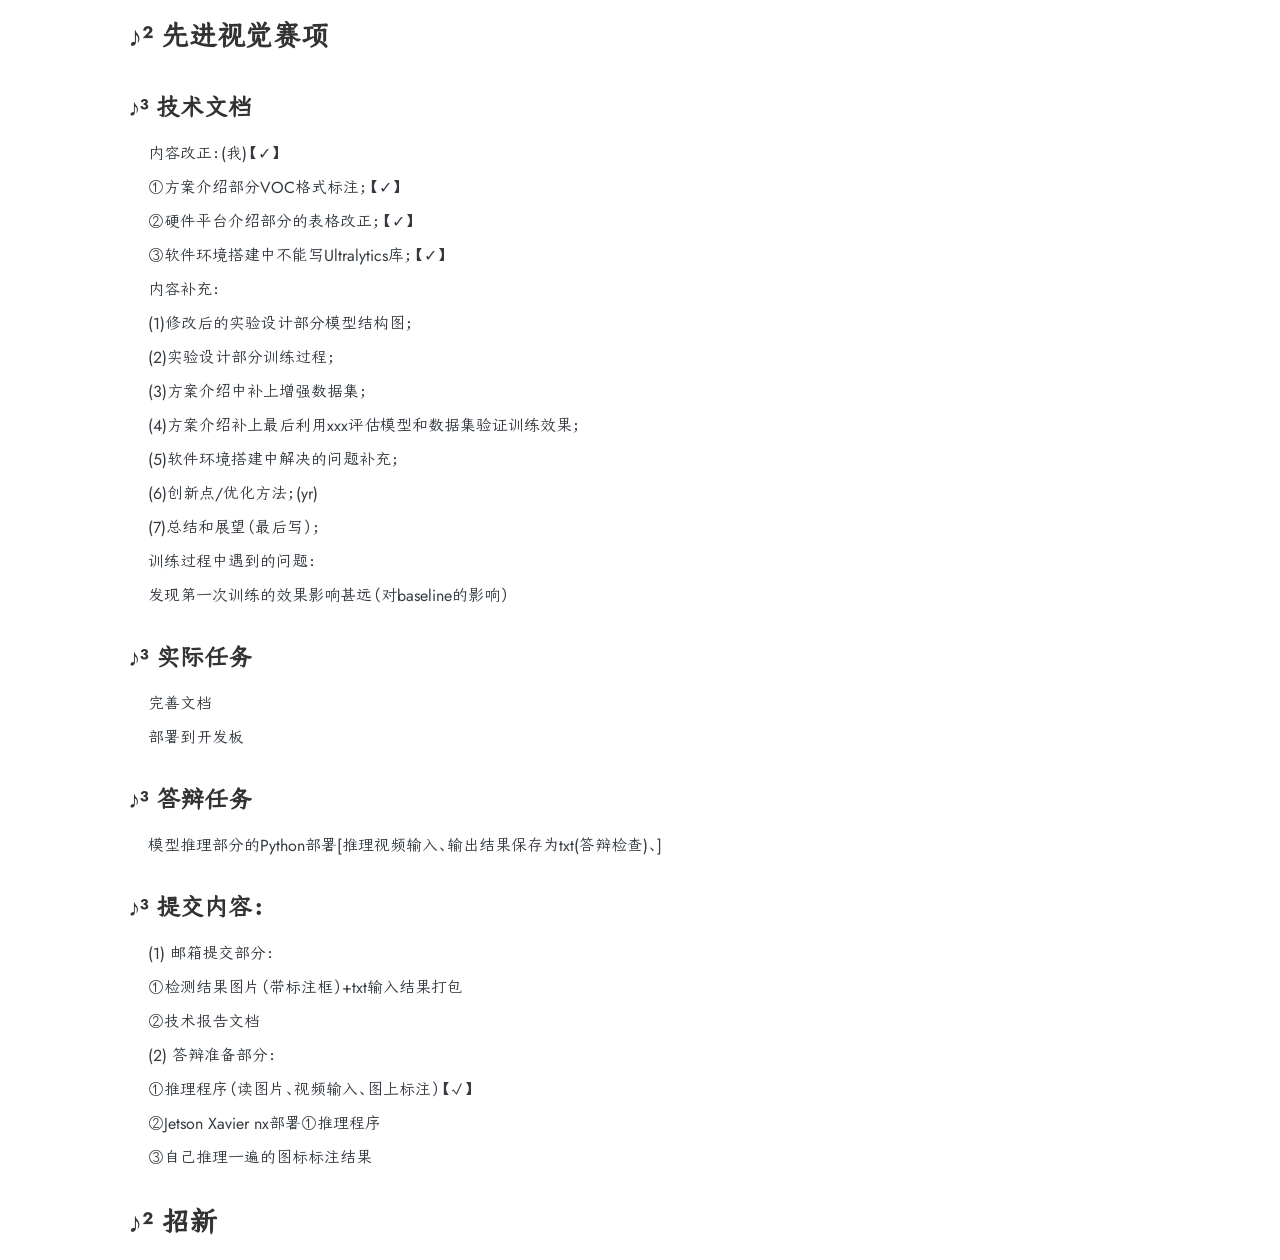
==== commit 7daa1d61: "new" ====
--- a/index.html
+++ b/index.html
@@ -55,37 +55,43 @@
      内容改正：(我)【✓】
     </li>
     <li>
-     <p>
-      ①方案介绍部分VOC格式标注；【✓】
-    ②硬件平台介绍部分的表格改正；【✓】
-    ③软件环境搭建中不能写Ultralytics库；【✓】
-     </p>
+     ①方案介绍部分VOC格式标注；【✓】
     </li>
     <li>
-     <p>
-      内容补充：
-     </p>
+     ②硬件平台介绍部分的表格改正；【✓】
     </li>
     <li>
-     ①修改后的实验设计部分模型结构图；
+     ③软件环境搭建中不能写Ultralytics库；【✓】
     </li>
     <li>
-     ②实验设计部分训练过程；
+     内容补充：
     </li>
     <li>
-     ③方案介绍中补上增强数据集；
+     (1)修改后的实验设计部分模型结构图；
     </li>
     <li>
-     ④方案介绍补上最后利用xxx评估模型和数据集验证训练效果；
+     (2)实验设计部分训练过程；
     </li>
     <li>
-     ⑤软件环境搭建中解决的问题补充；
+     (3)方案介绍中补上增强数据集；
     </li>
     <li>
-     ⑥创新点/优化方法；(yr)
+     (4)方案介绍补上最后利用xxx评估模型和数据集验证训练效果；
     </li>
     <li>
-     (7).总结和展望（最后写）；
+     (5)软件环境搭建中解决的问题补充；
+    </li>
+    <li>
+     (6)创新点/优化方法；(yr)
+    </li>
+    <li>
+     (7)总结和展望（最后写）；
+    </li>
+    <li>
+     训练过程中遇到的问题：
+    </li>
+    <li>
+     发现第一次训练的效果影响甚远（对baseline的影响）
     </li>
    </ul>
    <h3>
@@ -93,7 +99,10 @@
    </h3>
    <ul>
     <li>
-     待定
+     完善文档
+    </li>
+    <li>
+     部署到开发板
     </li>
    </ul>
    <h3>
@@ -121,7 +130,7 @@
      (2) 答辩准备部分：
     </li>
     <li>
-     ①推理程序（读图片、视频输入、图上标注）
+     ①推理程序（读图片、视频输入、图上标注）【√】
     </li>
     <li>
      ②Jetson Xavier nx部署①推理程序
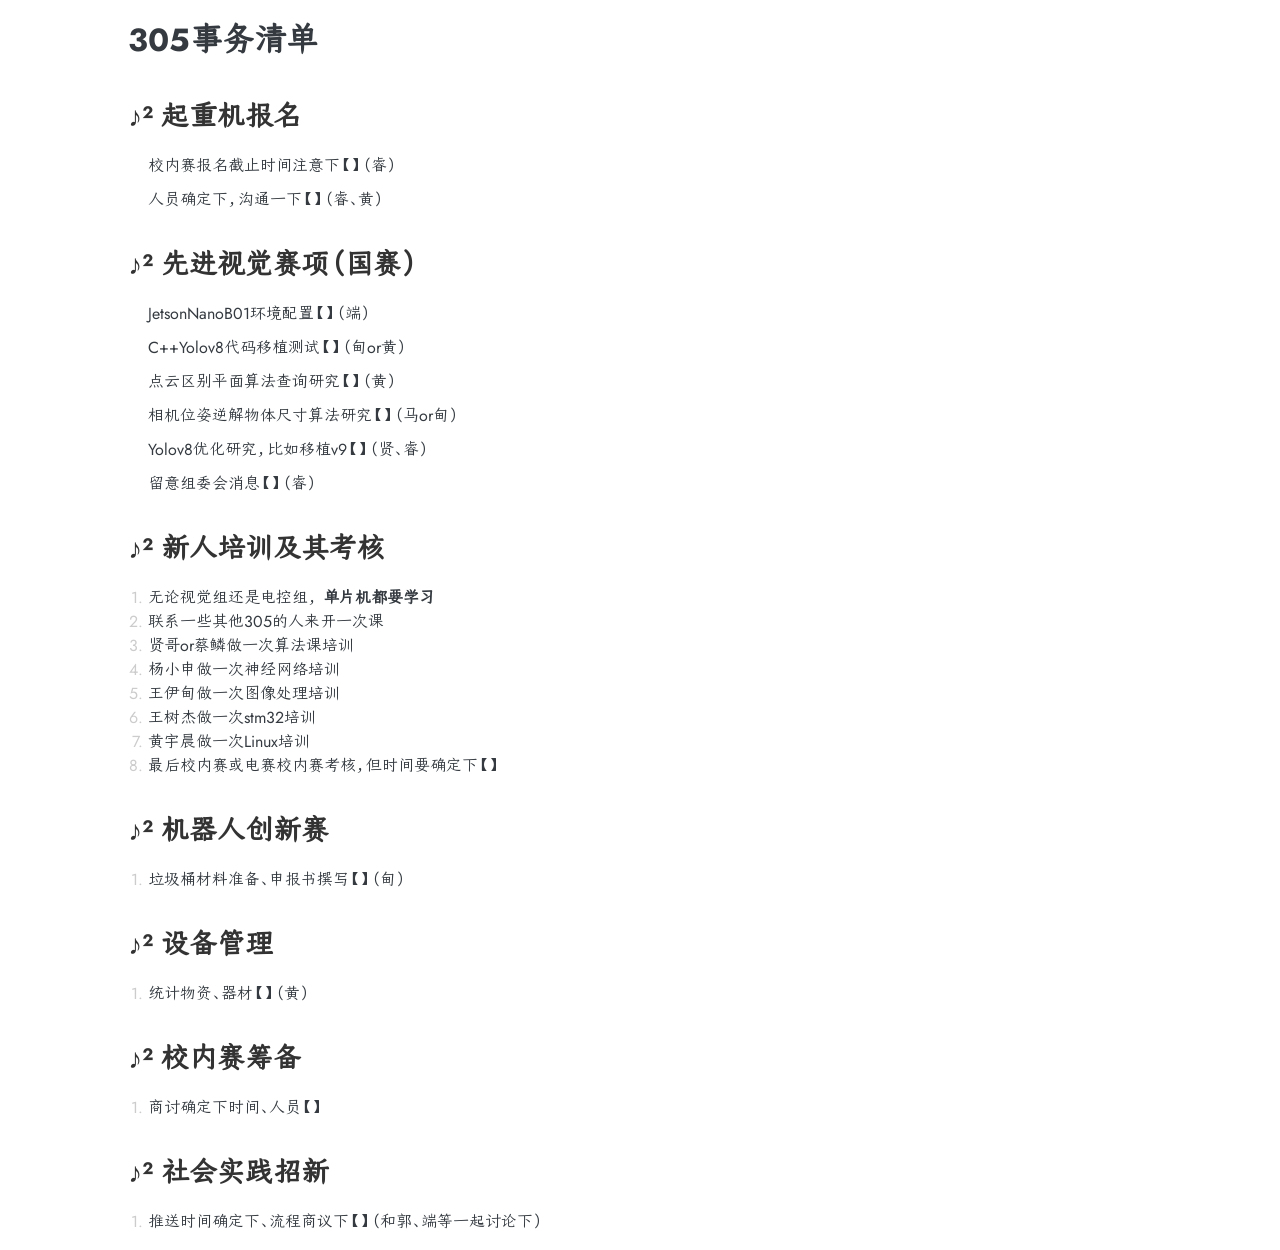
==== commit d7d9f654: "305第七周剩下的安排" ====
--- a/index.html
+++ b/index.html
@@ -44,104 +44,107 @@
  </head>
  <body>
   <div class="container">
+   <h1>
+    305事务清单
+   </h1>
    <h2>
-    先进视觉赛项
+    起重机报名
    </h2>
-   <h3>
-    技术文档
-   </h3>
    <ul>
     <li>
-     内容改正：(我)【✓】
+     校内赛报名截止时间注意下【】（睿）
     </li>
     <li>
-     ①方案介绍部分VOC格式标注；【✓】
-    </li>
-    <li>
-     ②硬件平台介绍部分的表格改正；【✓】
-    </li>
-    <li>
-     ③软件环境搭建中不能写Ultralytics库；【✓】
-    </li>
-    <li>
-     内容补充：
-    </li>
-    <li>
-     (1)修改后的实验设计部分模型结构图；
-    </li>
-    <li>
-     (2)实验设计部分训练过程；
-    </li>
-    <li>
-     (3)方案介绍中补上增强数据集；
-    </li>
-    <li>
-     (4)方案介绍补上最后利用xxx评估模型和数据集验证训练效果；
-    </li>
-    <li>
-     (5)软件环境搭建中解决的问题补充；
-    </li>
-    <li>
-     (6)创新点/优化方法；(yr)
-    </li>
-    <li>
-     (7)总结和展望（最后写）；
-    </li>
-    <li>
-     训练过程中遇到的问题：
-    </li>
-    <li>
-     发现第一次训练的效果影响甚远（对baseline的影响）
-    </li>
-   </ul>
-   <h3>
-    实际任务
-   </h3>
-   <ul>
-    <li>
-     完善文档
-    </li>
-    <li>
-     部署到开发板
-    </li>
-   </ul>
-   <h3>
-    答辩任务
-   </h3>
-   <ul>
-    <li>
-     模型推理部分的Python部署[推理视频输入、输出结果保存为txt(答辩检查)、]
-    </li>
-   </ul>
-   <h3>
-    提交内容：
-   </h3>
-   <ul>
-    <li>
-     (1) 邮箱提交部分：
-    </li>
-    <li>
-     ①检测结果图片（带标注框）+txt输入结果打包
-    </li>
-    <li>
-     ②技术报告文档
-    </li>
-    <li>
-     (2) 答辩准备部分：
-    </li>
-    <li>
-     ①推理程序（读图片、视频输入、图上标注）【√】
-    </li>
-    <li>
-     ②Jetson Xavier nx部署①推理程序
-    </li>
-    <li>
-     ③自己推理一遍的图标标注结果
+     人员确定下，沟通一下【】（睿、黄）
     </li>
    </ul>
    <h2>
-    招新
+    先进视觉赛项（国赛）
    </h2>
+   <ul>
+    <li>
+     JetsonNanoB01环境配置【】（端）
+    </li>
+    <li>
+     C++Yolov8代码移植测试【】（甸or黄）
+    </li>
+    <li>
+     点云区别平面算法查询研究【】（黄）
+    </li>
+    <li>
+     相机位姿逆解物体尺寸算法研究【】（马or甸）
+    </li>
+    <li>
+     Yolov8优化研究，比如移植v9【】（贤、睿）
+    </li>
+    <li>
+     留意组委会消息【】（睿）
+    </li>
+   </ul>
+   <h2>
+    新人培训及其考核
+   </h2>
+   <ol>
+    <li>
+     无论视觉组还是电控组，
+     <strong>
+      单片机都要学习
+     </strong>
+    </li>
+    <li>
+     联系一些其他305的人来开一次课
+    </li>
+    <li>
+     贤哥or蔡鳞做一次算法课培训
+    </li>
+    <li>
+     杨小申做一次神经网络培训
+    </li>
+    <li>
+     王伊甸做一次图像处理培训
+    </li>
+    <li>
+     王树杰做一次stm32培训
+    </li>
+    <li>
+     黄宇晨做一次Linux培训
+    </li>
+    <li>
+     最后校内赛或电赛校内赛考核，但时间要确定下【】
+    </li>
+   </ol>
+   <h2>
+    机器人创新赛
+   </h2>
+   <ol>
+    <li>
+     垃圾桶材料准备、申报书撰写【】（甸）
+    </li>
+   </ol>
+   <h2>
+    设备管理
+   </h2>
+   <ol>
+    <li>
+     统计物资、器材【】（黄）
+    </li>
+   </ol>
+   <h2>
+    校内赛筹备
+   </h2>
+   <ol>
+    <li>
+     商讨确定下时间、人员【】
+    </li>
+   </ol>
+   <h2>
+    社会实践招新
+   </h2>
+   <ol>
+    <li>
+     推送时间确定下、流程商议下【】（和郭、端等一起讨论下）
+    </li>
+   </ol>
   </div>
  </body>
 </html>
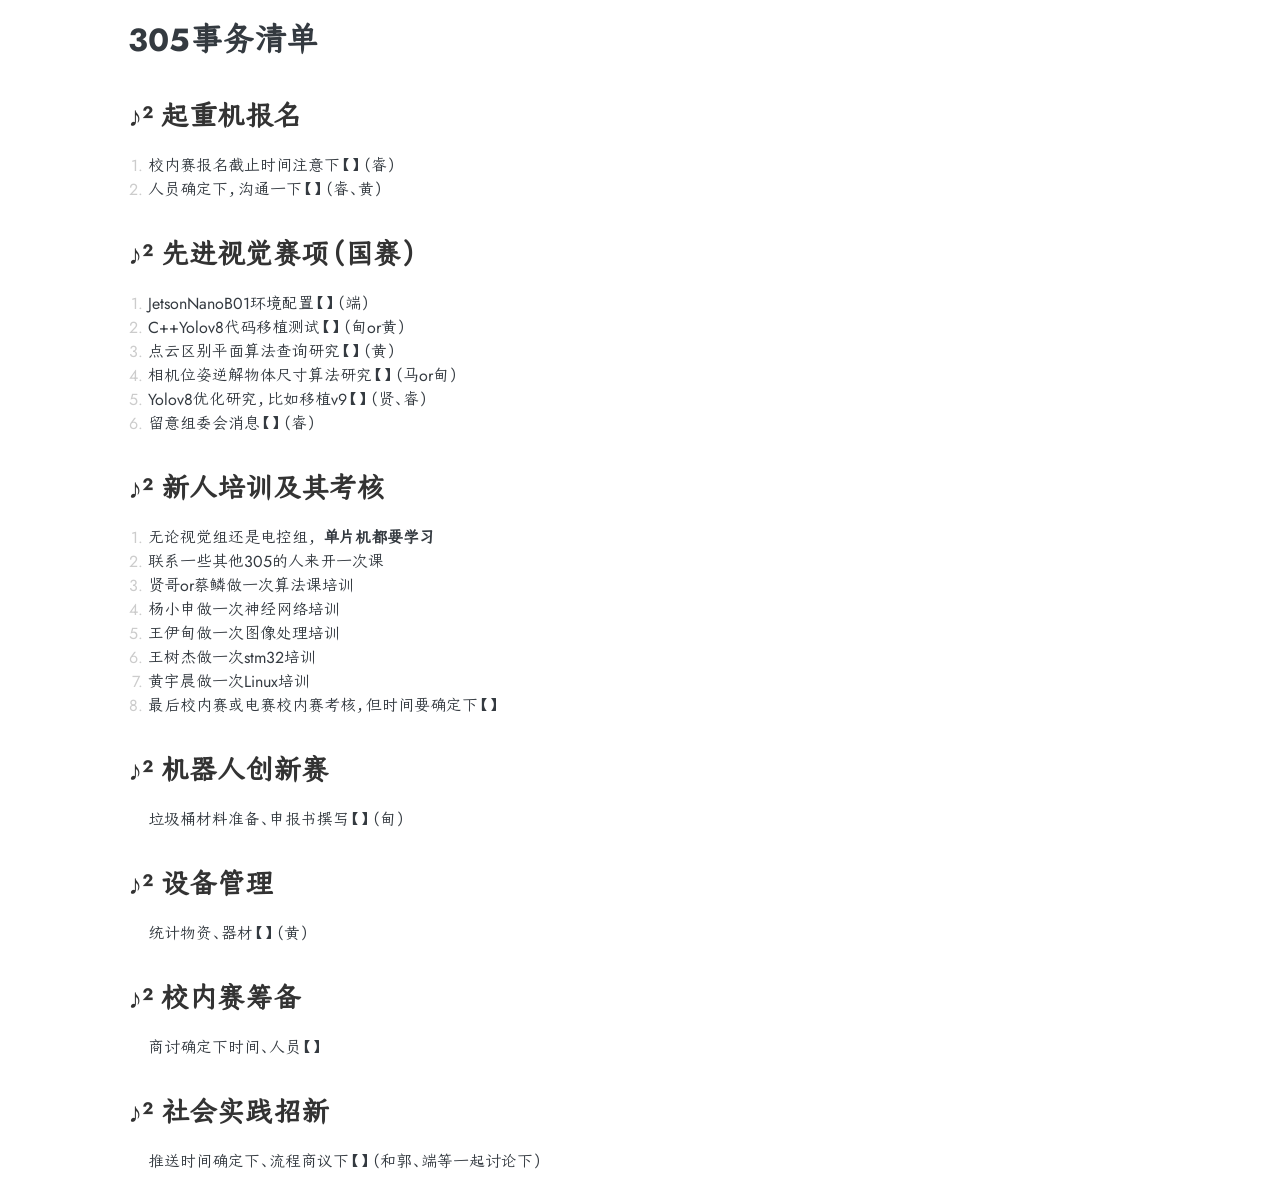
==== commit ab63c0ca: "格式修改" ====
--- a/index.html
+++ b/index.html
@@ -50,18 +50,18 @@
    <h2>
     起重机报名
    </h2>
-   <ul>
+   <ol>
     <li>
      校内赛报名截止时间注意下【】（睿）
     </li>
     <li>
      人员确定下，沟通一下【】（睿、黄）
     </li>
-   </ul>
+   </ol>
    <h2>
     先进视觉赛项（国赛）
    </h2>
-   <ul>
+   <ol>
     <li>
      JetsonNanoB01环境配置【】（端）
     </li>
@@ -80,7 +80,7 @@
     <li>
      留意组委会消息【】（睿）
     </li>
-   </ul>
+   </ol>
    <h2>
     新人培训及其考核
    </h2>
@@ -116,35 +116,35 @@
    <h2>
     机器人创新赛
    </h2>
-   <ol>
+   <ul>
     <li>
      垃圾桶材料准备、申报书撰写【】（甸）
     </li>
-   </ol>
+   </ul>
    <h2>
     设备管理
    </h2>
-   <ol>
+   <ul>
     <li>
      统计物资、器材【】（黄）
     </li>
-   </ol>
+   </ul>
    <h2>
     校内赛筹备
    </h2>
-   <ol>
+   <ul>
     <li>
      商讨确定下时间、人员【】
     </li>
-   </ol>
+   </ul>
    <h2>
     社会实践招新
    </h2>
-   <ol>
+   <ul>
     <li>
      推送时间确定下、流程商议下【】（和郭、端等一起讨论下）
     </li>
-   </ol>
+   </ul>
   </div>
  </body>
 </html>
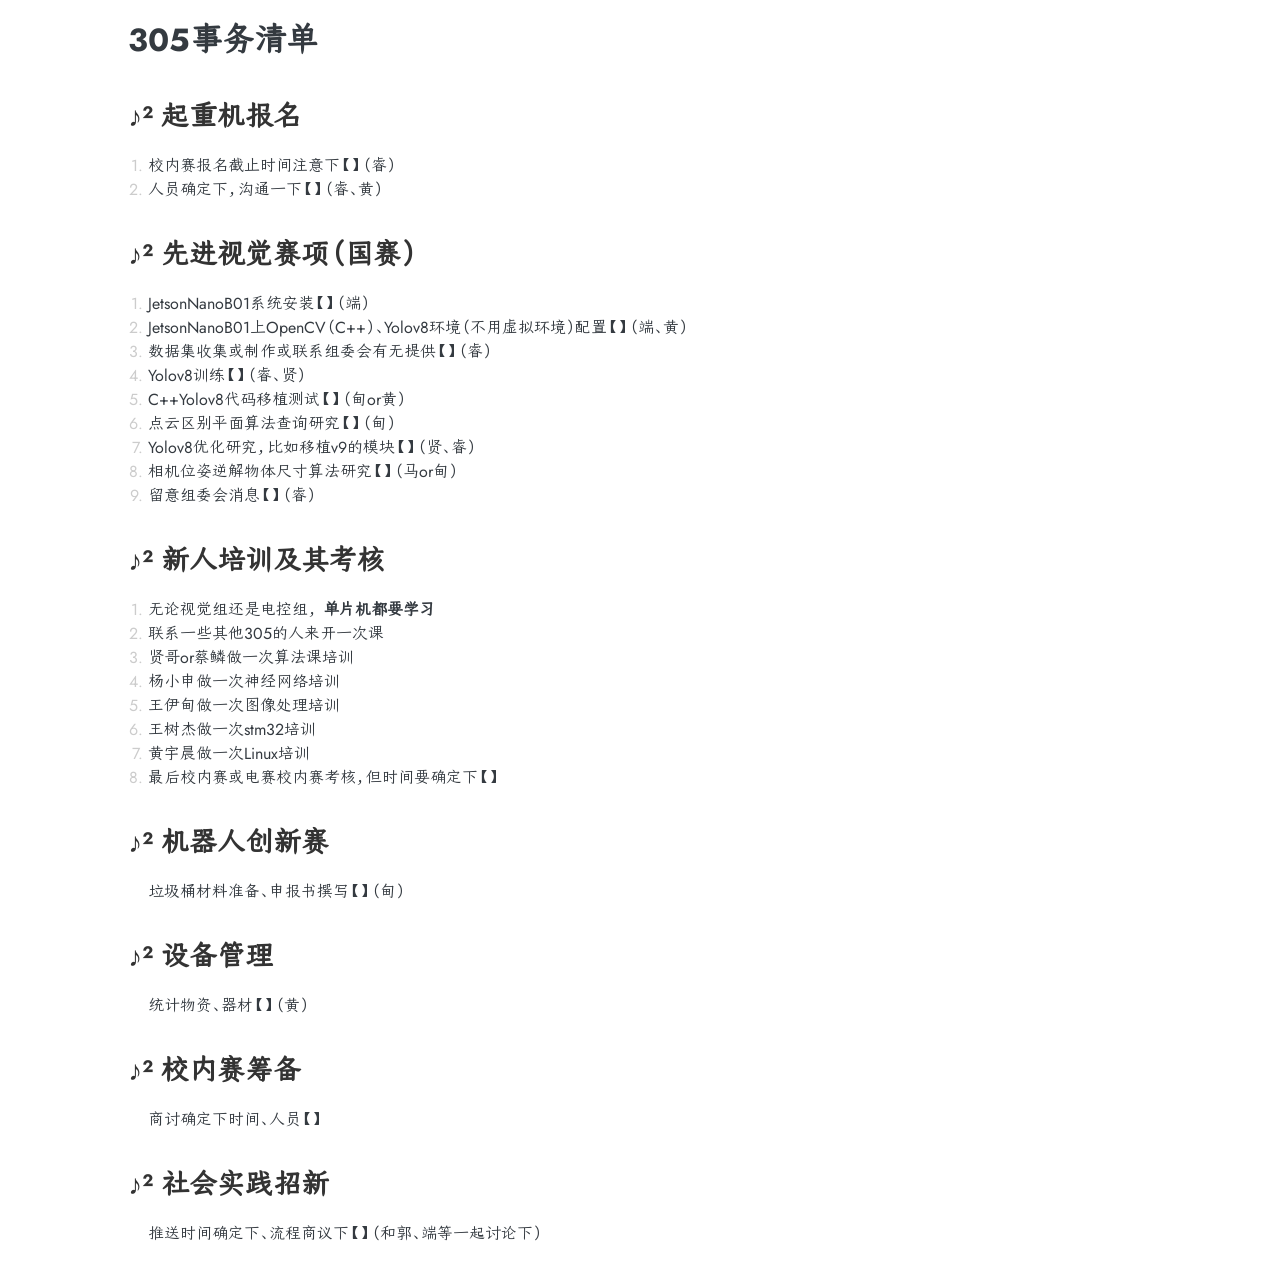
==== commit c0bb42c1: "new" ====
--- a/index.html
+++ b/index.html
@@ -63,19 +63,28 @@
    </h2>
    <ol>
     <li>
-     JetsonNanoB01环境配置【】（端）
+     JetsonNanoB01系统安装【】（端）
+    </li>
+    <li>
+     JetsonNanoB01上OpenCV（C++）、Yolov8环境（不用虚拟环境）配置【】（端、黄）
+    </li>
+    <li>
+     数据集收集或制作或联系组委会有无提供【】（睿）
+    </li>
+    <li>
+     Yolov8训练【】（睿、贤）
     </li>
     <li>
      C++Yolov8代码移植测试【】（甸or黄）
     </li>
     <li>
-     点云区别平面算法查询研究【】（黄）
+     点云区别平面算法查询研究【】（甸）
+    </li>
+    <li>
+     Yolov8优化研究，比如移植v9的模块【】（贤、睿）
     </li>
     <li>
      相机位姿逆解物体尺寸算法研究【】（马or甸）
-    </li>
-    <li>
-     Yolov8优化研究，比如移植v9【】（贤、睿）
     </li>
     <li>
      留意组委会消息【】（睿）
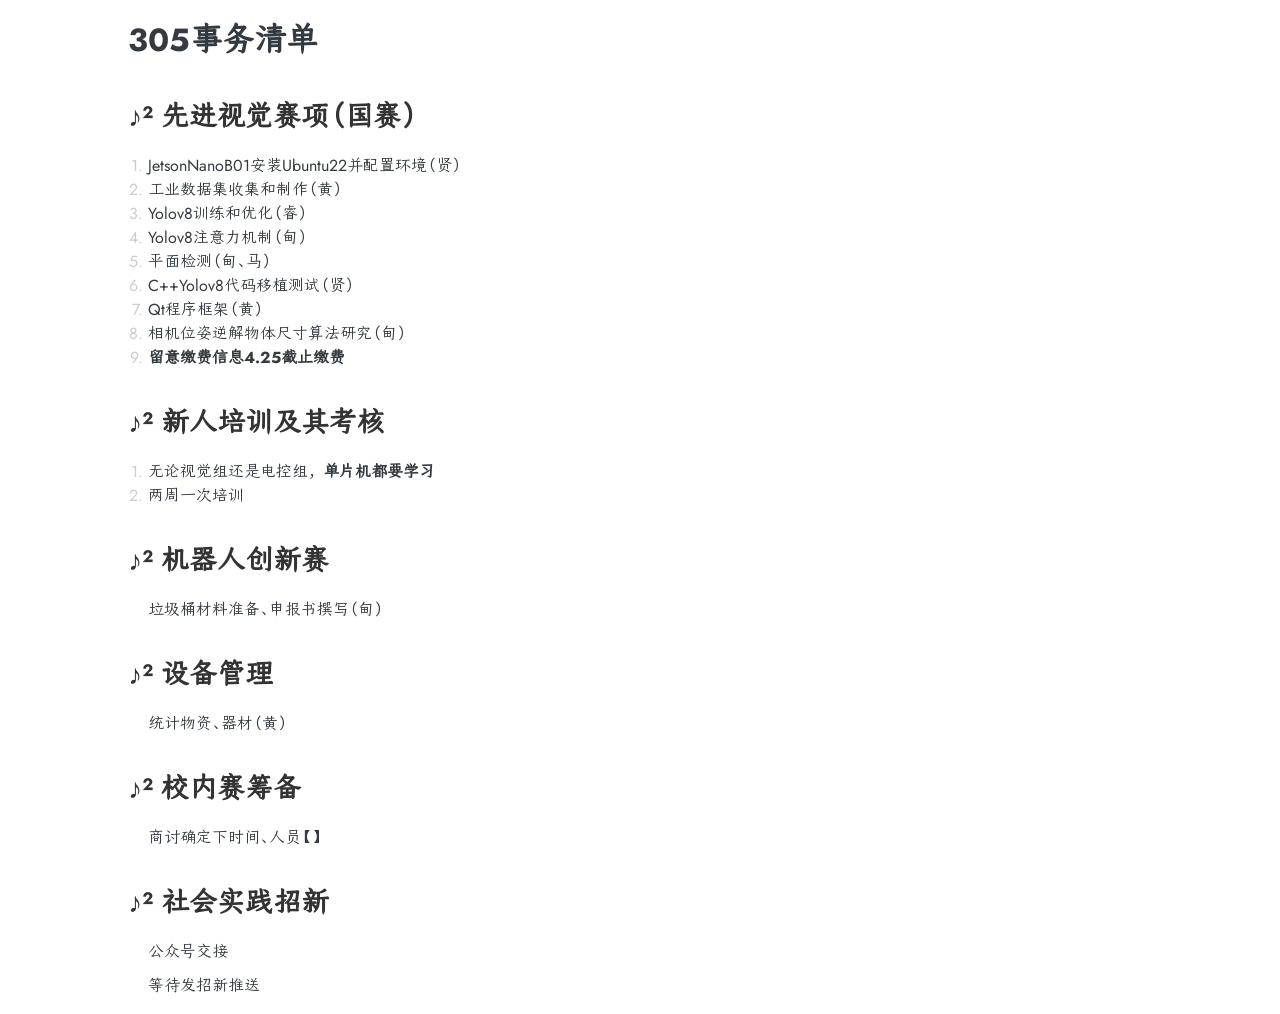
==== commit 7e36cd3c: "424" ====
--- a/index.html
+++ b/index.html
@@ -48,46 +48,37 @@
     305事务清单
    </h1>
    <h2>
-    起重机报名
-   </h2>
-   <ol>
-    <li>
-     校内赛报名截止时间注意下【】（睿）
-    </li>
-    <li>
-     人员确定下，沟通一下【】（睿、黄）
-    </li>
-   </ol>
-   <h2>
     先进视觉赛项（国赛）
    </h2>
    <ol>
     <li>
-     JetsonNanoB01系统安装【】（端）
+     JetsonNanoB01安装Ubuntu22并配置环境（贤）
     </li>
     <li>
-     JetsonNanoB01上OpenCV（C++）、Yolov8环境（不用虚拟环境）配置【】（端、黄）
+     工业数据集收集和制作（黄）
     </li>
     <li>
-     数据集收集或制作或联系组委会有无提供【】（睿）
+     Yolov8训练和优化（睿）
     </li>
     <li>
-     Yolov8训练【】（睿、贤）
+     Yolov8注意力机制（甸）
     </li>
     <li>
-     C++Yolov8代码移植测试【】（甸or黄）
+     平面检测（甸、马）
     </li>
     <li>
-     点云区别平面算法查询研究【】（甸）
+     C++Yolov8代码移植测试（贤）
     </li>
     <li>
-     Yolov8优化研究，比如移植v9的模块【】（贤、睿）
+     Qt程序框架（黄）
     </li>
     <li>
-     相机位姿逆解物体尺寸算法研究【】（马or甸）
+     相机位姿逆解物体尺寸算法研究（甸）
     </li>
     <li>
-     留意组委会消息【】（睿）
+     <strong>
+      留意缴费信息4.25截止缴费
+     </strong>
     </li>
    </ol>
    <h2>
@@ -101,25 +92,7 @@
      </strong>
     </li>
     <li>
-     联系一些其他305的人来开一次课
-    </li>
-    <li>
-     贤哥or蔡鳞做一次算法课培训
-    </li>
-    <li>
-     杨小申做一次神经网络培训
-    </li>
-    <li>
-     王伊甸做一次图像处理培训
-    </li>
-    <li>
-     王树杰做一次stm32培训
-    </li>
-    <li>
-     黄宇晨做一次Linux培训
-    </li>
-    <li>
-     最后校内赛或电赛校内赛考核，但时间要确定下【】
+     两周一次培训
     </li>
    </ol>
    <h2>
@@ -127,7 +100,7 @@
    </h2>
    <ul>
     <li>
-     垃圾桶材料准备、申报书撰写【】（甸）
+     垃圾桶材料准备、申报书撰写（甸）
     </li>
    </ul>
    <h2>
@@ -135,7 +108,7 @@
    </h2>
    <ul>
     <li>
-     统计物资、器材【】（黄）
+     统计物资、器材（黄）
     </li>
    </ul>
    <h2>
@@ -151,7 +124,10 @@
    </h2>
    <ul>
     <li>
-     推送时间确定下、流程商议下【】（和郭、端等一起讨论下）
+     公众号交接
+    </li>
+    <li>
+     等待发招新推送
     </li>
    </ul>
   </div>
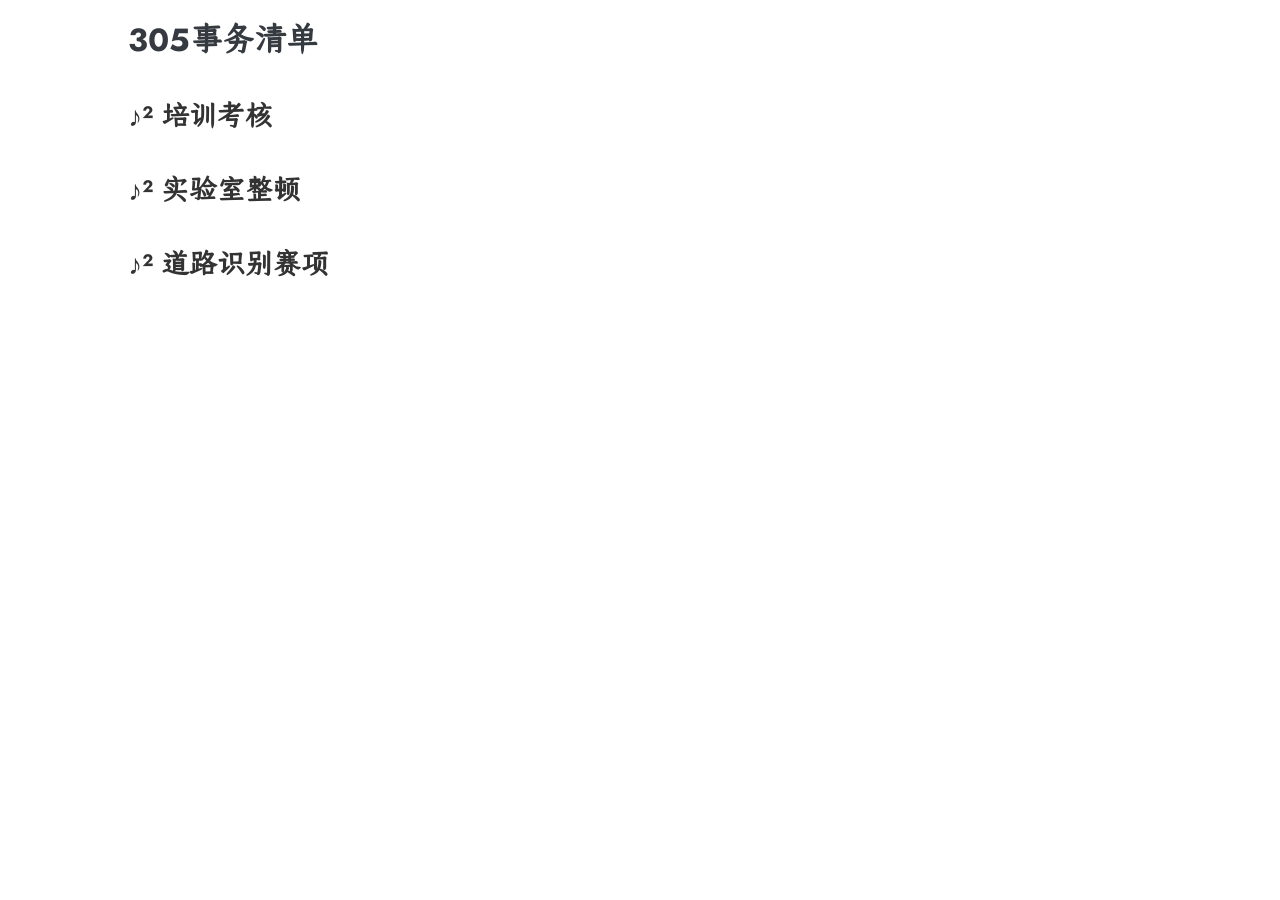
==== commit 4e69bb70: "new" ====
--- a/index.html
+++ b/index.html
@@ -48,88 +48,14 @@
     305事务清单
    </h1>
    <h2>
-    先进视觉赛项（国赛）
+    培训考核
    </h2>
-   <ol>
-    <li>
-     JetsonNanoB01安装Ubuntu22并配置环境（贤）
-    </li>
-    <li>
-     工业数据集收集和制作（黄）
-    </li>
-    <li>
-     Yolov8训练和优化（睿）
-    </li>
-    <li>
-     Yolov8注意力机制（甸）
-    </li>
-    <li>
-     平面检测（甸、马）
-    </li>
-    <li>
-     C++Yolov8代码移植测试（贤）
-    </li>
-    <li>
-     Qt程序框架（黄）
-    </li>
-    <li>
-     相机位姿逆解物体尺寸算法研究（甸）
-    </li>
-    <li>
-     <strong>
-      留意缴费信息4.25截止缴费
-     </strong>
-    </li>
-   </ol>
    <h2>
-    新人培训及其考核
+    实验室整顿
    </h2>
-   <ol>
-    <li>
-     无论视觉组还是电控组，
-     <strong>
-      单片机都要学习
-     </strong>
-    </li>
-    <li>
-     两周一次培训
-    </li>
-   </ol>
    <h2>
-    机器人创新赛
+    道路识别赛项
    </h2>
-   <ul>
-    <li>
-     垃圾桶材料准备、申报书撰写（甸）
-    </li>
-   </ul>
-   <h2>
-    设备管理
-   </h2>
-   <ul>
-    <li>
-     统计物资、器材（黄）
-    </li>
-   </ul>
-   <h2>
-    校内赛筹备
-   </h2>
-   <ul>
-    <li>
-     商讨确定下时间、人员【】
-    </li>
-   </ul>
-   <h2>
-    社会实践招新
-   </h2>
-   <ul>
-    <li>
-     公众号交接
-    </li>
-    <li>
-     等待发招新推送
-    </li>
-   </ul>
   </div>
  </body>
 </html>
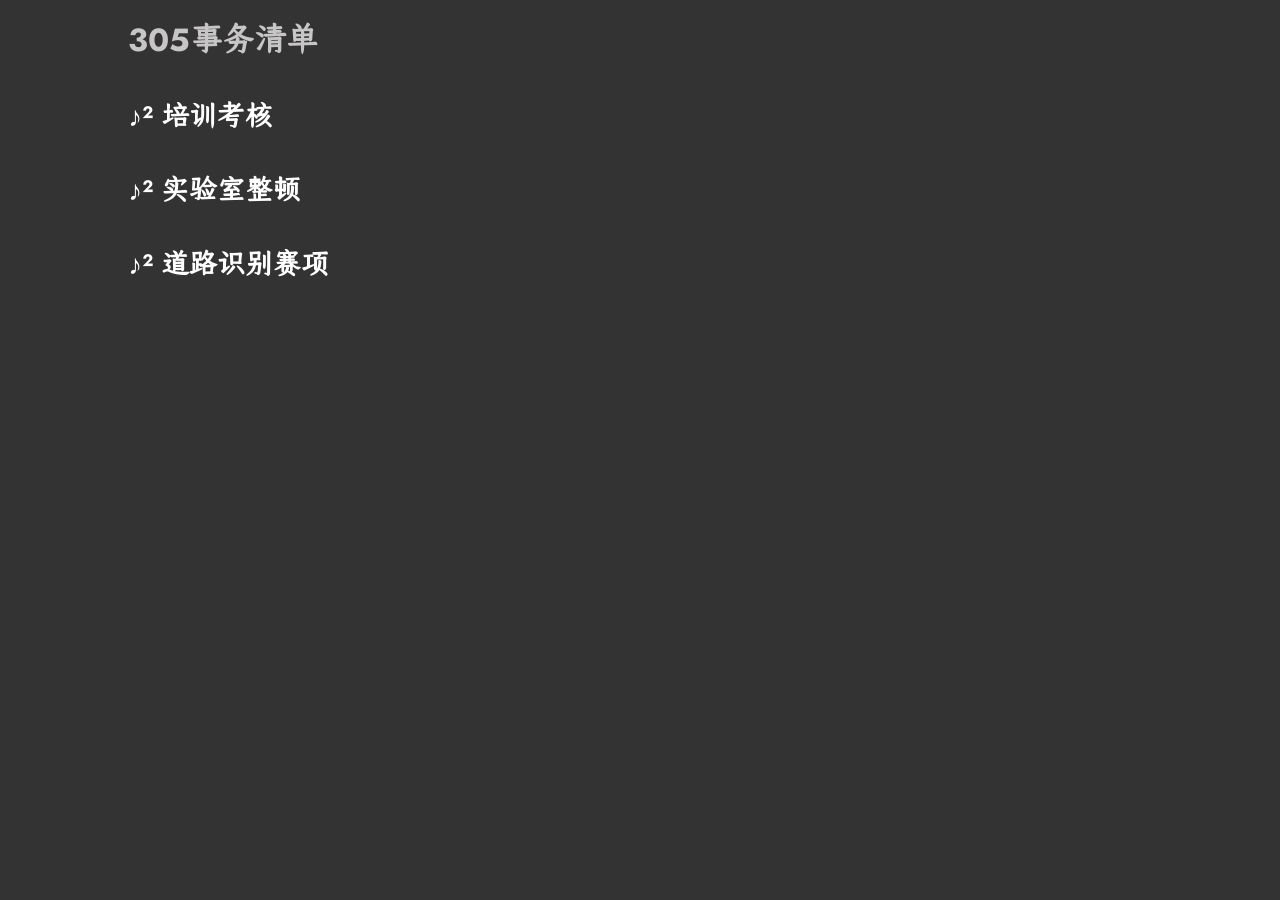
==== commit ac64f6b8: "add dark" ====
--- a/index.html
+++ b/index.html
@@ -39,7 +39,7 @@
    <title>
     305任务清单
    </title>
-   <link href="./style/style.css" rel="stylesheet"/>
+   <link href="./style/style.css" id="myStyle" rel="stylesheet"/>
   </meta>
  </head>
  <body>
@@ -57,5 +57,14 @@
     道路识别赛项
    </h2>
   </div>
+  <script>
+   window.onload = function() {
+            var t = new Date().getHours();
+            if (t >= 19 || t <= 6){
+                var obj = document.getElementById("myStyle");
+                obj.setAttribute("href", "./style/style-dark.css");
+            }
+        }
+  </script>
  </body>
 </html>
